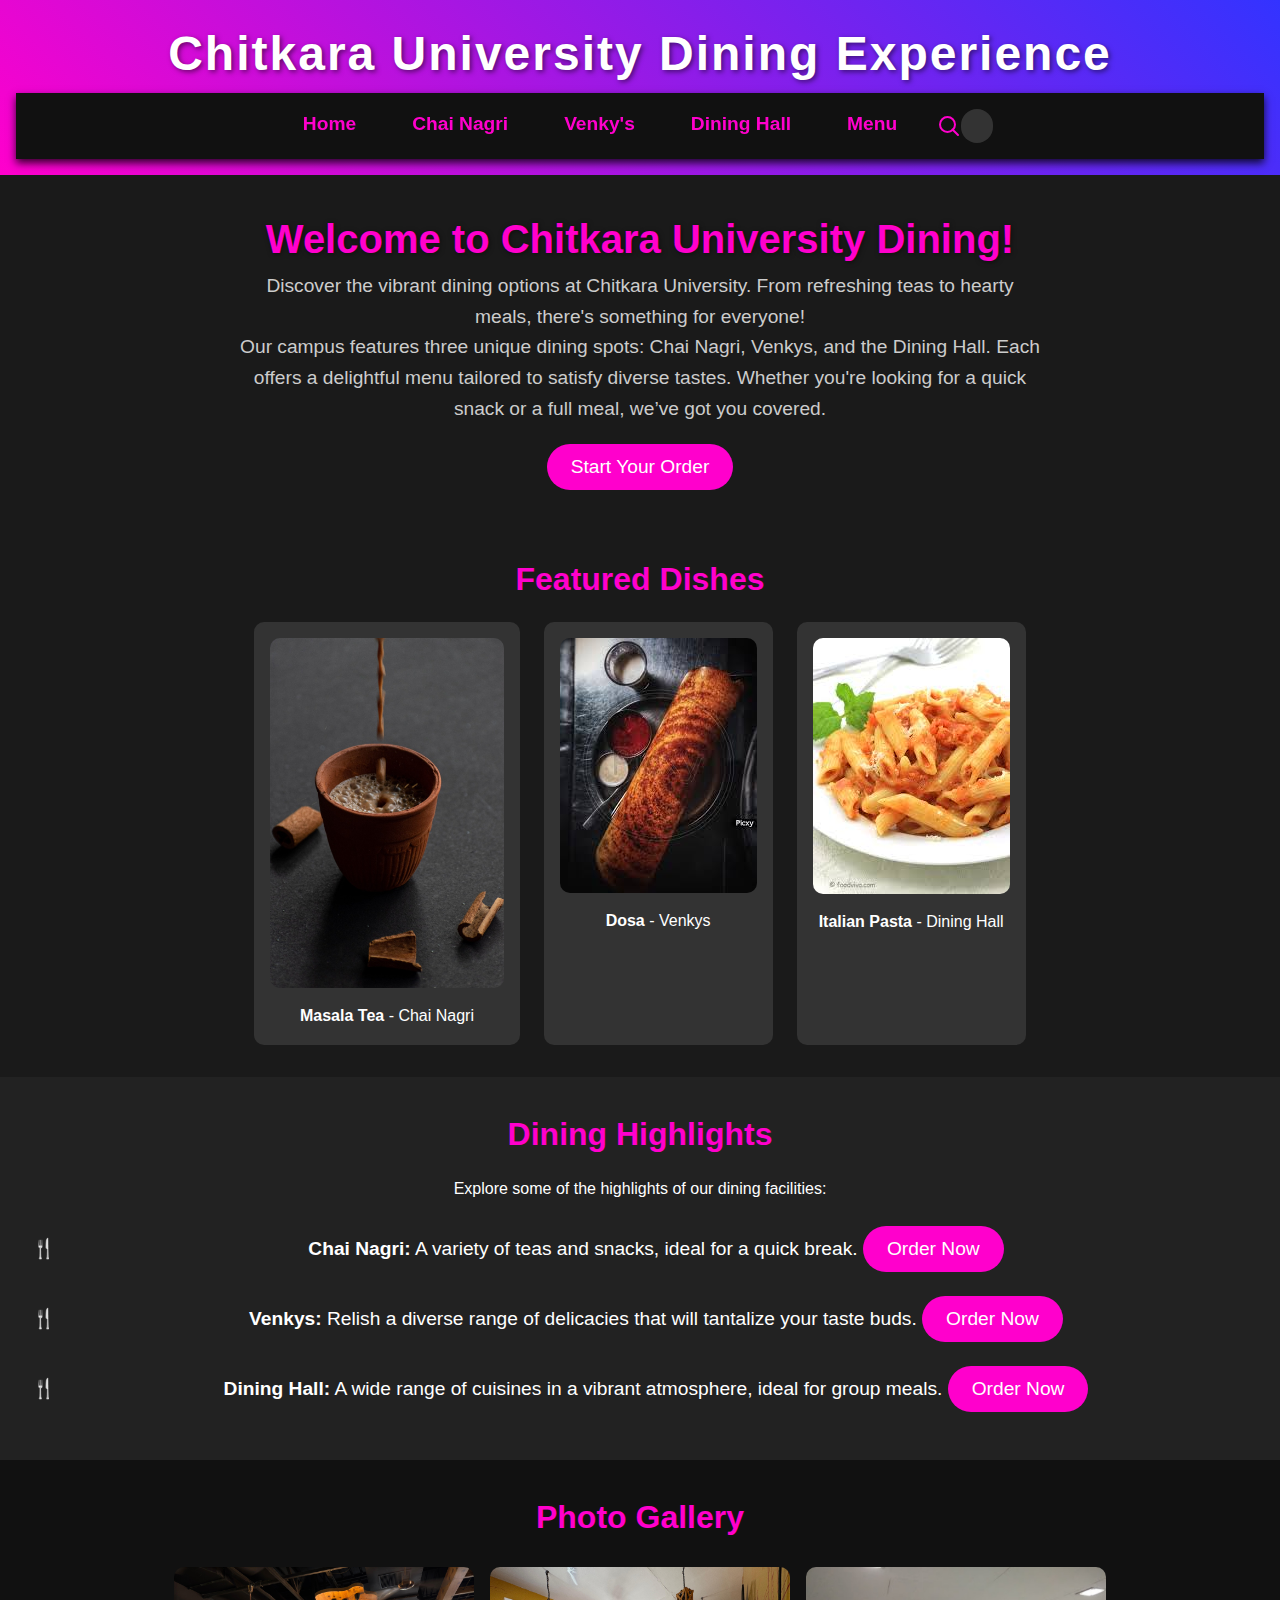
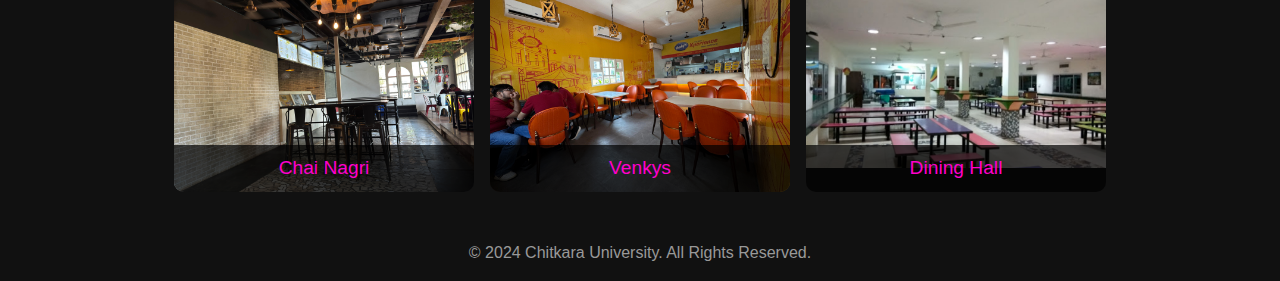
==== index.html @ 1d9d0479 "added" ====
<!DOCTYPE html>
<html lang="en">
<head>
    <meta charset="UTF-8">
    <meta name="viewport" content="width=device-width, initial-scale=1.0">
    <link rel="stylesheet" href="style1.css">
    <title>Chitkara University Dining</title>
</head>
<body>
    <header>
        <h1>Chitkara University Dining Experience</h1>
        <nav class="sticky">
            <ul>
                <li><a href="/index.html">Home</a></li>
                <li><a href="/chai-nagri.html">Chai Nagri</a></li>
                <li><a href="/venkys.html">Venky's</a></li>
                <li><a href="/dining-hall.html">Dining Hall</a></li>
                <li><a href="/menu.html">Menu</a></li>
                <div class="search-box">
                    <svg class="search-icon" xmlns="http://www.w3.org/2000/svg" viewBox="0 0 24 24" fill="none" stroke="#ff00cc" stroke-width="2" stroke-linecap="round" stroke-linejoin="round"><circle cx="10.5" cy="10.5" r="7.5"/><line x1="21" y1="21" x2="15.5" y2="15.5"/></svg>
                    <input type="text" placeholder="Search..." aria-label="Search">
                </div>
            </ul>
        </nav>
    </header>
    
    <main>
        <section class="intro">
            <h2>Welcome to Chitkara University Dining!</h2>
            <p>Discover the vibrant dining options at Chitkara University. From refreshing teas to hearty meals, there's something for everyone!</p>
            <p>Our campus features three unique dining spots: Chai Nagri, Venkys, and the Dining Hall. Each offers a delightful menu tailored to satisfy diverse tastes. Whether you're looking for a quick snack or a full meal, we’ve got you covered.</p>
            <button class="order-btn">Start Your Order</button>
        </section>

        <section class="featured-dishes">
            <h2>Featured Dishes</h2>
            <div class="carousel">
                <div class="carousel-item">
                    <img src="assets/masalachai.jpg" alt="Masala Tea">
                    <p><strong>Masala Tea</strong> - Chai Nagri</p>
                </div>
                <div class="carousel-item">
                    <img src="assets/dosa.jpg" alt="Dosa">
                    <p><strong>Dosa</strong> - Venkys</p>
                </div>
                <div class="carousel-item">
                    <img src="assets/italianpasta.jpg" alt="Pasta">
                    <p><strong>Italian Pasta</strong> - Dining Hall</p>
                </div>
            </div>
        </section>

        <section class="highlights">
            <h2>Dining Highlights</h2>
            <p>Explore some of the highlights of our dining facilities:</p>
            <ul>
                <li>
                    <strong>Chai Nagri:</strong> A variety of teas and snacks, ideal for a quick break.
                    <button class="order-btn">Order Now</button>
                </li>
                <li>
                    <strong>Venkys:</strong> Relish a diverse range of delicacies that will tantalize your taste buds.
                    <button class="order-btn">Order Now</button>
                </li>
                <li>
                    <strong>Dining Hall:</strong> A wide range of cuisines in a vibrant atmosphere, ideal for group meals.
                    <button class="order-btn">Order Now</button>
                </li>
            </ul>
        </section>

        <section class="photo-gallery">
            <h2>Photo Gallery</h2>
            <div class="gallery">
                <div class="gallery-item">
                    <img src="assets/chainagriimg.jpg" alt="Chai Nagri">
                    <div class="overlay">Chai Nagri</div>
                </div>
                <div class="gallery-item">
                    <img src="assets/venkysimg2.jpg" alt="Venkys">
                    <div class="overlay">Venkys</div>
                </div>
                <div class="gallery-item">
                    <img src="assets/dininghall.jpg" alt="Dining Hall">
                    <div class="overlay">Dining Hall</div>
                </div>
            </div>
        </section>
    </main>

    <footer>
        <p>&copy; 2024 Chitkara University. All Rights Reserved.</p>
    </footer>
</body>
</html>
---- style1.css ----
/* General Reset */
* {
    margin: 0;
    padding: 0;
    box-sizing: border-box;
}

/* Background and Font */
body {
    font-family: Arial, sans-serif;
    background-color: #1a1a1a;
    color: #ffffff;
    line-height: 1.6;
}

.logo{
    border-radius: 150px;
    height: 100px;
}

/* Header */
header {
    text-align: center;
    padding: 1rem;
    background: linear-gradient(45deg, #ff00cc, #3333ff);
    color: #ffffff;
}

header h1 {
    font-size: 3rem;
    font-weight: bold;
    letter-spacing: 2px;
    text-shadow: 2px 2px 5px rgba(0, 0, 0, 0.5);
}

/* Navigation */
nav.sticky {
    display: flex;
    justify-content: center;
    background-color: #111;
    padding: 1rem;
    position: sticky;
    top: 0;
    z-index: 1000;
    box-shadow: 0 4px 8px rgba(0, 0, 0, 0.8);
}

nav ul {
    list-style: none;
    display: flex;
    gap: 1.5rem;
}

nav ul li a {
    color: #ff00cc;
    text-decoration: none;
    font-size: 1.2rem;
    font-weight: bold;
    padding: 0.5rem 1rem;
    transition: 0.3s ease;
}

nav ul li a:hover {
    color: #ffffff;
    background-color: #ff00cc;
    border-radius: 40px;
}

/* Modern Search Box */
nav .search-box {
    position: relative;
    display: flex;
    align-items: center;
}

nav .search-box input[type="text"] {
    width: 0; /* Hidden initially */
    padding: 0.5rem 1rem;
    font-size: 1rem;
    border: none; /* No border */
    background-color: #333; /* Dark background */
    color: #ffffff; /* Text color */
    border-radius: 20px; /* Oval shape */
    transition: width 0.3s ease, padding 0.3s ease; /* Smooth expansion */
    outline: none; /* No outline */
}

nav .search-box input[type="text"]:focus {
    width: 200px; /* Expand width on focus */
    padding: 0.5rem 1rem; /* Adjust padding */
}

/* Search Icon */
nav .search-box .search-icon {
    cursor: pointer;
    width: 24px; /* Icon size */
    height: 24px; /* Icon size */
    transition: color 0.3s ease; /* Smooth color change */
}

/* Focus effect on the input */
nav .search-box input[type="text"]:focus {
    background-color: #444; /* Darker background on focus */
}

/* Intro Section */
.intro {
    text-align: center;
    padding: 2rem;
    animation: fadeIn 1.5s ease-in-out;
}

.intro h2 {
    font-size: 2.5rem;
    color: #ff00cc;
    text-shadow: 1px 1px 5px rgba(0, 0, 0, 0.5);
}

.intro p {
    font-size: 1.2rem;
    color: #cccccc;
    max-width: 800px;
    margin: auto;
    line-height: 1.6;
}

.menu-categories > h2{
    text-align: center;
    font-size: 1.9em;
    color: #84ee66;
    
}

.scroll-menu ul{
    list-style-type: none;
}

.order-btn {
    margin-top: 20px;
    background: #ff00cc;
    color: #ffffff;
    padding: 0.75rem 1.5rem;
    font-size: 1.2rem;
    border: none;
    border-radius: 50px;
    cursor: pointer;
    transition: transform 0.3s;
    align-items: center;
}

.order-btn:hover 
{
    transform: scale(1.2);
    background: #ffffff;
    color: #ff00cc;
}

/* Featured Dishes Carousel */
.featured-dishes {
    padding: 2rem;
    text-align: center;
}

.featured-dishes h2 {
    font-size: 2rem;
    color: #ff00cc;
    margin-bottom: 1rem;
}

.carousel {
    display: flex;
    gap: 1.5rem;
    justify-content: center;
    overflow-x: auto;
}

.carousel-item {
    min-width: 200px;
    max-width: 300px;
    background-color: #333;
    padding: 1rem;
    border-radius: 10px;
    text-align: center;
    transition: transform 0.3s ease;
}

.carousel-item img {
    max-height: 350px;
    max-width: 100%;
    border-radius: 10px;
    margin-bottom: 0.5rem;
}

.carousel-item p {
    color: #ffffff;
}

.carousel-item:hover {
    transform: scale(1.1);
}



/* Dining Highlights */
.highlights {
    padding: 2rem;
    background-color: #222;
    text-align: center;
}

.highlights h2 {
    font-size: 2rem;
    color: #ff00cc;
    margin-bottom: 1rem;
}

.highlights ul {
    list-style: none;
}

.highlights ul li {
    font-size: 1.2rem;
    color: #ffffff;
    margin: 1rem 0;
    position: relative;
    padding-left: 2rem;
}

.highlights ul li::before {
    content: '🍴';
    position: absolute;
    left: 0;
    top: 16px;
    color: #ff00cc;
}

.highlights .order-btn {
    margin-top: 0.5rem;
}

.menu-categories > .dining{
    background-color: #222;
}

/* Photo Gallery */
.photo-gallery {
    padding: 2rem;
    background-color: #111;
}

.photo-gallery h2 {
    font-size: 2rem;
    color: #ff00cc;
    text-align: center;
    margin-bottom: 1.5rem;
}

.gallery {
    display: flex;
    gap: 1rem;
    justify-content: center;
    flex-wrap: wrap;
}

.gallery-item {
    position: relative;
    overflow: hidden;
    border-radius: 10px;
    max-width: 300px;
    transition: transform 0.3s;
}

.gallery-item img {
    display: block;
    width: 100%;
    transition: transform 0.3s;
}

.gallery-item:hover img {
    transform: scale(1.1);
}

.overlay {
    position: absolute;
    bottom: 0;
    background: rgba(0, 0, 0, 0.7);
    color: #ff00cc;
    width: 100%;
    text-align: center;
    padding: 0.5rem;
    font-size: 1.2rem;
}

/* Footer */
footer {
    background: #111;
    text-align: center;
    padding: 1rem;
    color: #999999;
    font-size: 1rem;
}

/* Keyframes for Intro Animation */
@keyframes fadeIn {
    from {
        opacity: 0;
        transform: translateY(-20px);
    }
    to {
        opacity: 1;
        transform: translateY(0);
    }
}
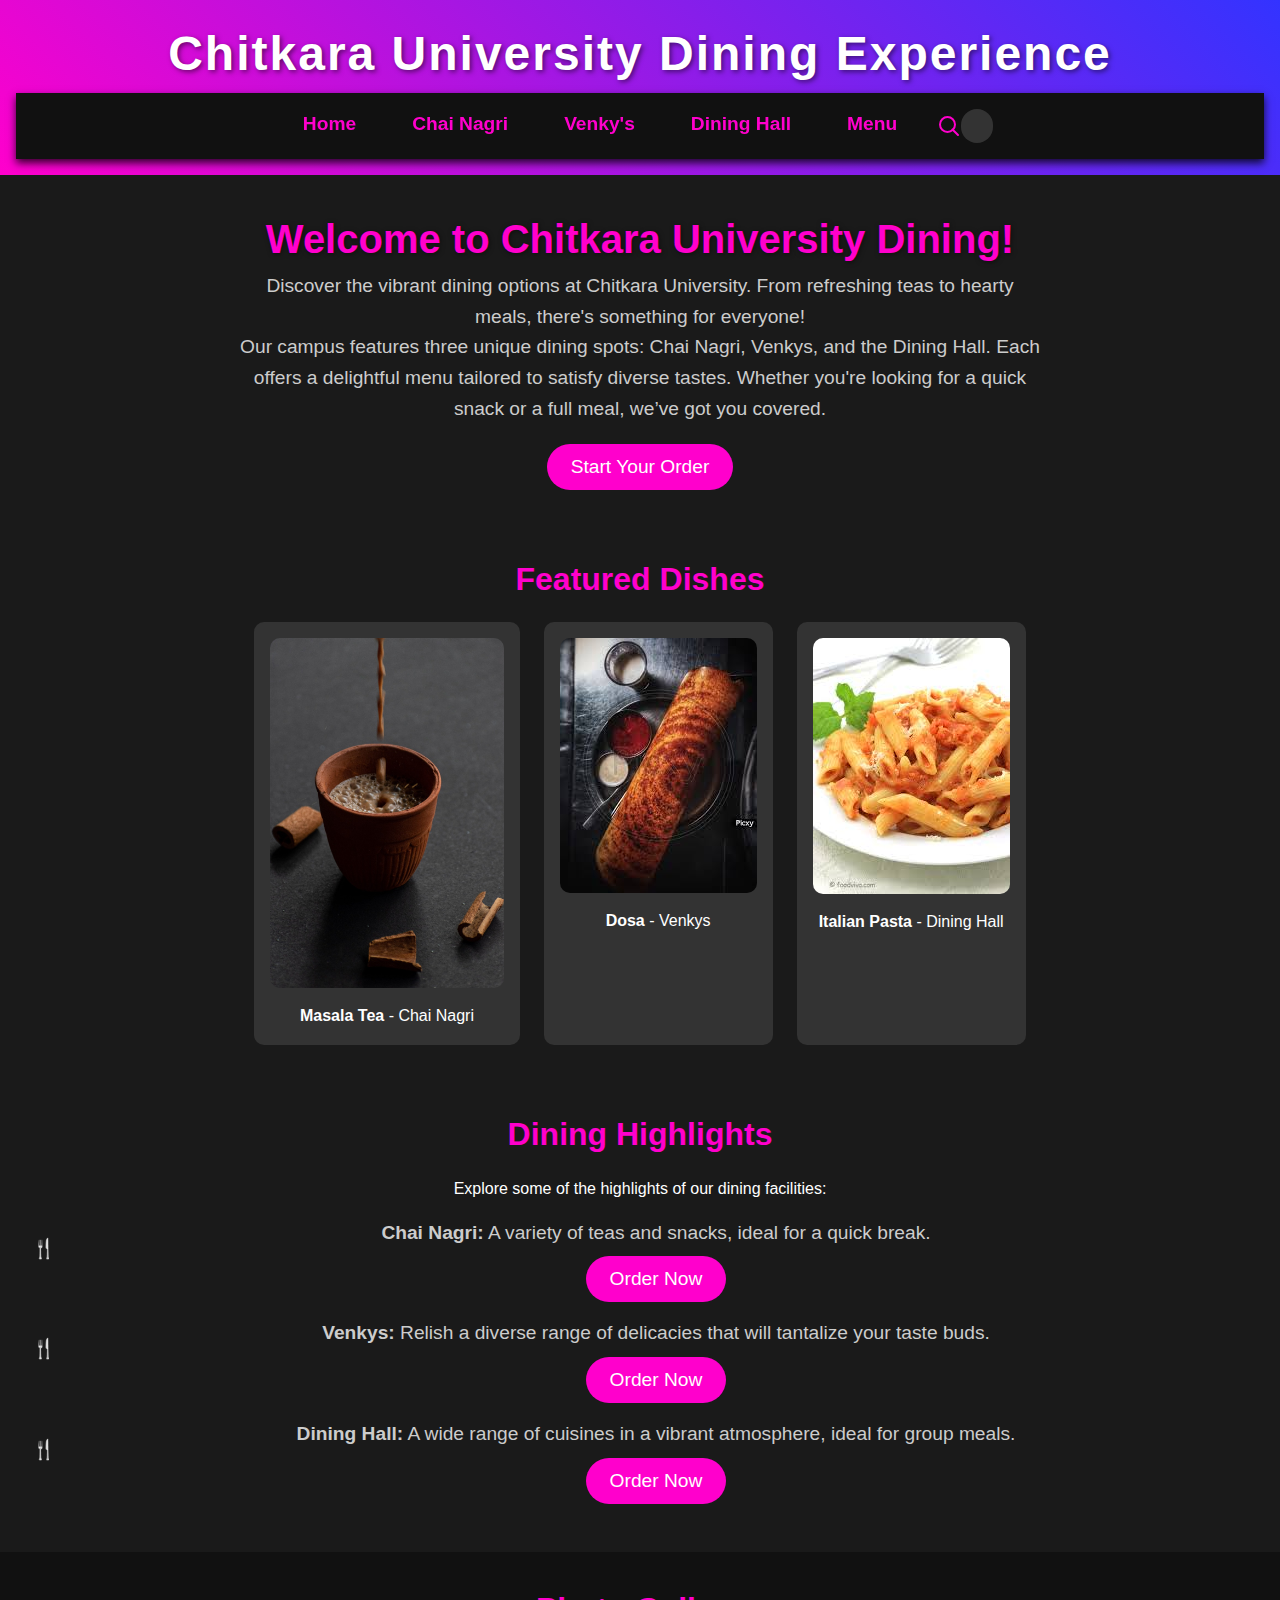
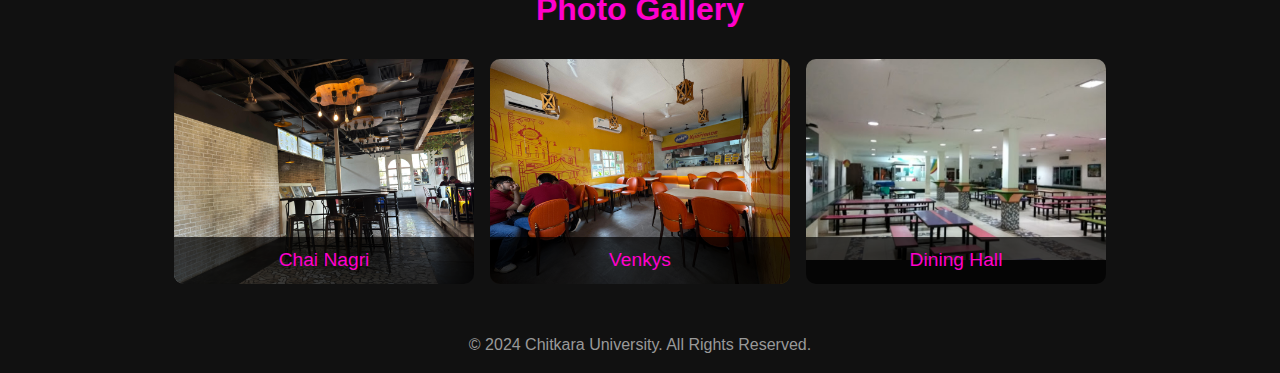
==== commit fa0c27c5: "adding features" ====
--- a/index.html
+++ b/index.html
@@ -29,7 +29,9 @@
             <h2>Welcome to Chitkara University Dining!</h2>
             <p>Discover the vibrant dining options at Chitkara University. From refreshing teas to hearty meals, there's something for everyone!</p>
             <p>Our campus features three unique dining spots: Chai Nagri, Venkys, and the Dining Hall. Each offers a delightful menu tailored to satisfy diverse tastes. Whether you're looking for a quick snack or a full meal, we’ve got you covered.</p>
-            <button class="order-btn">Start Your Order</button>
+            <button class="order-btn">
+                <a href="/ask.html" style="text-decoration: none; color: inherit;">Start Your Order</a>
+            </button>
         </section>
 
         <section class="featured-dishes">
@@ -56,15 +58,21 @@
             <ul>
                 <li>
                     <strong>Chai Nagri:</strong> A variety of teas and snacks, ideal for a quick break.
-                    <button class="order-btn">Order Now</button>
+                    <form action="/chai-nagri-order.html" method="post">
+                        <button class="order-btn" type="submit">Order Now</button>
+                    </form>
                 </li>
                 <li>
                     <strong>Venkys:</strong> Relish a diverse range of delicacies that will tantalize your taste buds.
-                    <button class="order-btn">Order Now</button>
+                    <form action="/venkys-order.html" method="post">
+                        <button class="order-btn" type="submit">Order Now</button>
+                    </form>
                 </li>
                 <li>
                     <strong>Dining Hall:</strong> A wide range of cuisines in a vibrant atmosphere, ideal for group meals.
-                    <button class="order-btn">Order Now</button>
+                    <form action="/dining-hall-order.html" method="post">
+                        <button class="order-btn" type="submit">Order Now</button>
+                    </form>
                 </li>
             </ul>
         </section>
--- a/style1.css
+++ b/style1.css
@@ -1,4 +1,4 @@
-/* General Reset */
+
 * {
     margin: 0;
     padding: 0;
@@ -171,7 +171,7 @@
     display: flex;
     gap: 1.5rem;
     justify-content: center;
-    overflow-x: auto;
+    /* overflow-x: auto; */
 }
 
 .carousel-item {
@@ -200,11 +200,25 @@
 }
 
 
+.slider-item {
+    font-size: 1.2rem;
+    color: #cccccc;
+    margin: 0.5rem 0;
+    position: relative;
+    padding-left: 2rem;
+}
+
+.slider-item::before {
+    content: '🍴'; /* Add the emoji */
+    position: absolute;
+    left: 0;
+    top: 0; /* Align with text */
+}
 
 /* Dining Highlights */
 .highlights {
     padding: 2rem;
-    background-color: #222;
+    background-color: #1a1a1a;
     text-align: center;
 }
 
@@ -220,7 +234,7 @@
 
 .highlights ul li {
     font-size: 1.2rem;
-    color: #ffffff;
+    color: #cccccc;
     margin: 1rem 0;
     position: relative;
     padding-left: 2rem;
@@ -311,3 +325,38 @@
         transform: translateY(0);
     }
 }
+
+.selection {
+    text-align: center;
+    padding: 2rem;
+}
+
+.order-options {
+    list-style: none;
+    display: flex;
+    justify-content: center;
+    gap: 2rem;
+}
+
+.order-options li {
+    display: inline-block;
+}
+
+.order-options .order-btn {
+    display: inline-block;
+    padding: 1rem 2rem;
+    background: #ff00cc;
+    color: #ffffff;
+    border-radius: 40px;
+    text-decoration: none;
+    font-size: 1.2rem;
+    font-weight: bold;
+    transition: transform 0.3s, background-color 0.3s;
+}
+
+.order-options .order-btn:hover {
+    background: #ffffff;
+    color: #ff00cc;
+    transform: scale(1.1);
+}
+
